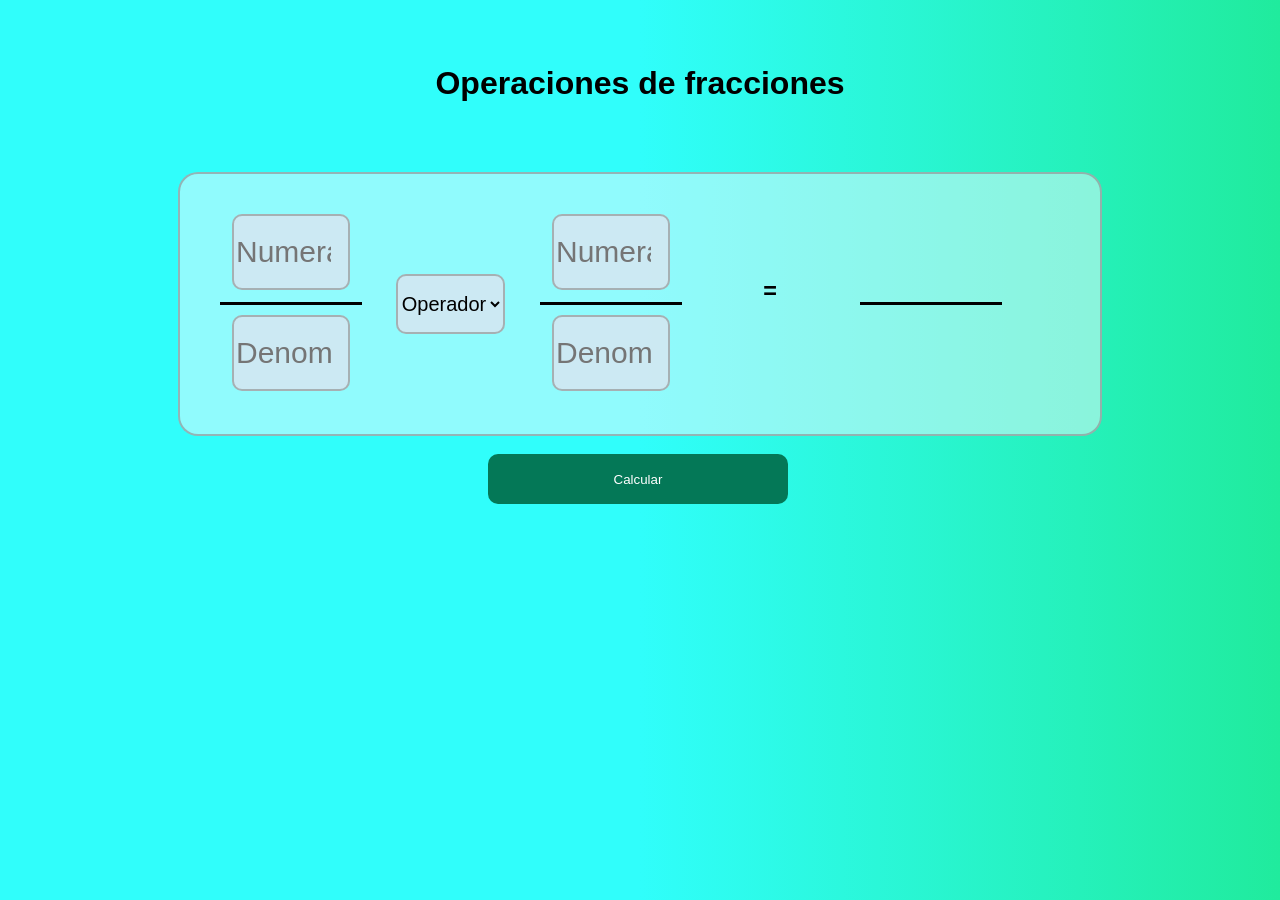
==== index.html @ 73e87681 "Ejercicio uno, terminado" ====
<!DOCTYPE html>
<html lang="en">
<head>
    <meta charset="UTF-8">
    <meta name="viewport" content="width=device-width, initial-scale=1.0">
    <link rel="stylesheet" href="style.css">
    <script src="fracciones.js"></script>
    <title>Fracciones</title>
</head>
<body>
    <br><br>
    <h1>Operaciones de fracciones</h1>
    <div id="content">
        <nav id="content-body">
            <section class="body-num">
                <header class="numerador">
                    <input type="number" class="nume-input" placeholder="Numerador" id="num1">
                </header>
                <footer class="denominador">
                    <input type="number" class="nume-input" placeholder="Denominador" id="num2">
                </footer>
            </section>
            <section class="operador">
                <select id="operadores">
                    <option value="">Operador</option>
                    <option value="+">+</option>
                    <option value="-">-</option>
                    <option value="*">*</option>
                     <option value="/">/</option>
                </select>
            </section>
            <section class="body-num"> 
                <header class="numerador">
                     <input type="number" class="nume-input" placeholder="Numerador" id="num3">
                </header>
                <footer class="denominador">
                    <input type="number" class="nume-input" placeholder="Denominador"id="num4">
                </footer>
            </section>
            <section class="operador">
                <h1>=</h1>
            </section>
            <section class="body-num">
                <header class="numerador">
                    <h1 id="res-Num"></h1>
                </header>
                <footer class="denominador">
                     <h1 id="res-Deno"></h1>
                </footer>
            </section>
        </nav>
    </div>
    <br>
    <button onclick="Fraccion()" id="btn">Calcular</button>
    
</body>
</html>
---- style.css ----
body{
    font-family: sans-serif;
    background: linear-gradient(to right, #30fefb 50%, #20eb9d);
}

#content{
    margin-left: auto;
    margin-right: auto;
    margin-top: 70px;
    padding-top: 30px;
    padding-left: 20px;
    width: 900px;
    height: 230px;
    border-radius: 20px;
    border: 2px solid rgba(150, 150, 150, 0.692);
    background-color: rgba(240, 248, 255, 0.5);
}

#content-body{
    display: flex;
    gap: 30px;
    padding-left: 20px;
    width: 860px;
    height: 200px;
}

.body-num{
    width: 140px;
    height: 200px;
}

.numerador{
    padding-top: 10px;
    padding-left: 12px;
    width: 130px;
    height: 88px;
    border-bottom: 3px solid black;
}

.nume-input{
    width: 110px;
    height: 70px;
    font-size: 30px;
    text-align: center;
    border-radius: 10px;
    border: 2px solid rgba(150, 150, 150, 0.692);
    background-color: rgba(227, 227, 239, 0.731);
}

.denominador{
    padding-top: 10px;
    padding-left: 12px;
    width: 130px;
    height: 88px;
}

.operador{
    margin-top: 50px;
    width: 120px;
    height: 110px;
    font-size: 20px;
    text-align: center;
}
#operadores{
    margin-top: 20px;
    height: 60px;
    font-size: 20px;
    text-align: center;
    border-radius: 10px;
    border: 2px solid rgba(150, 150, 150, 0.692);
    background-color: rgba(227, 227, 239, 0.731);
}
h1{
    text-align: center;
}
#btn{
    margin-left: 480px;
    width: 300px;
    height: 50px;
    border-radius: 10px;
    color: white;
    border: none;
    background-color: #047857;

}
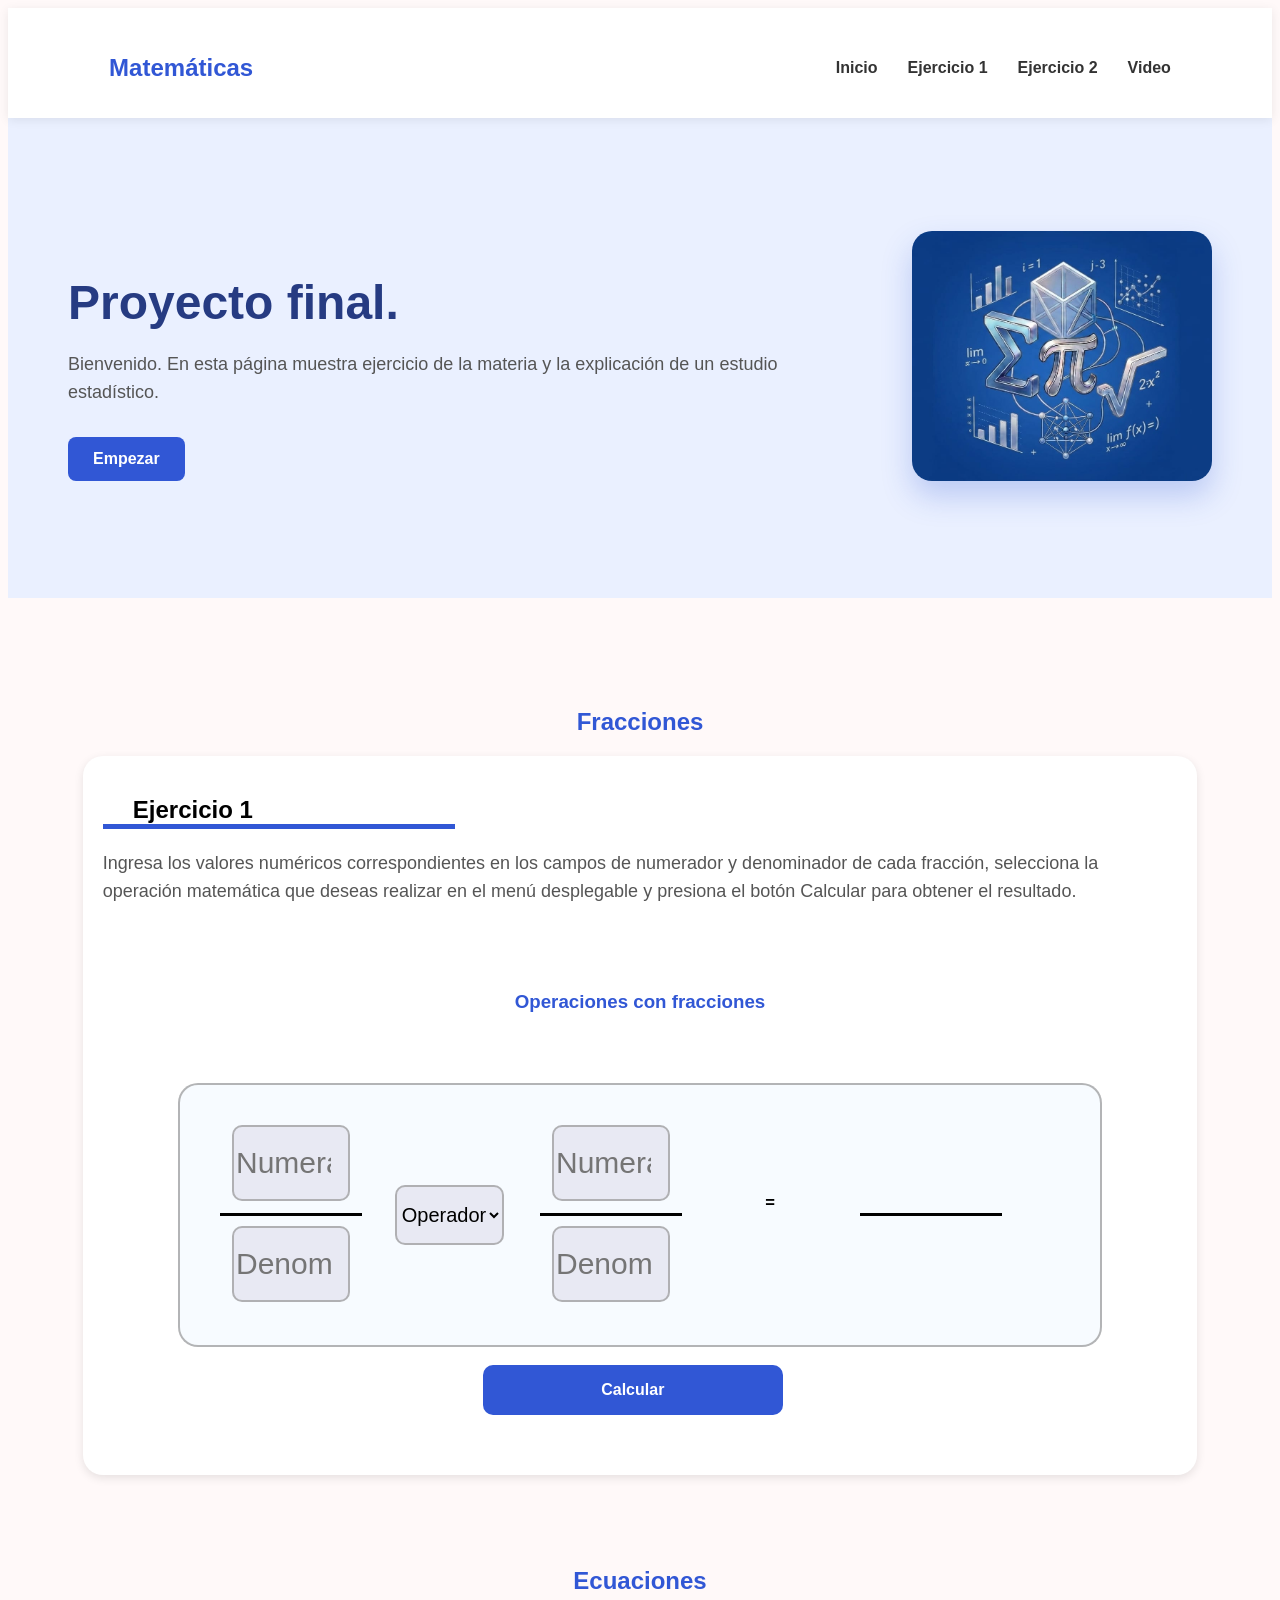
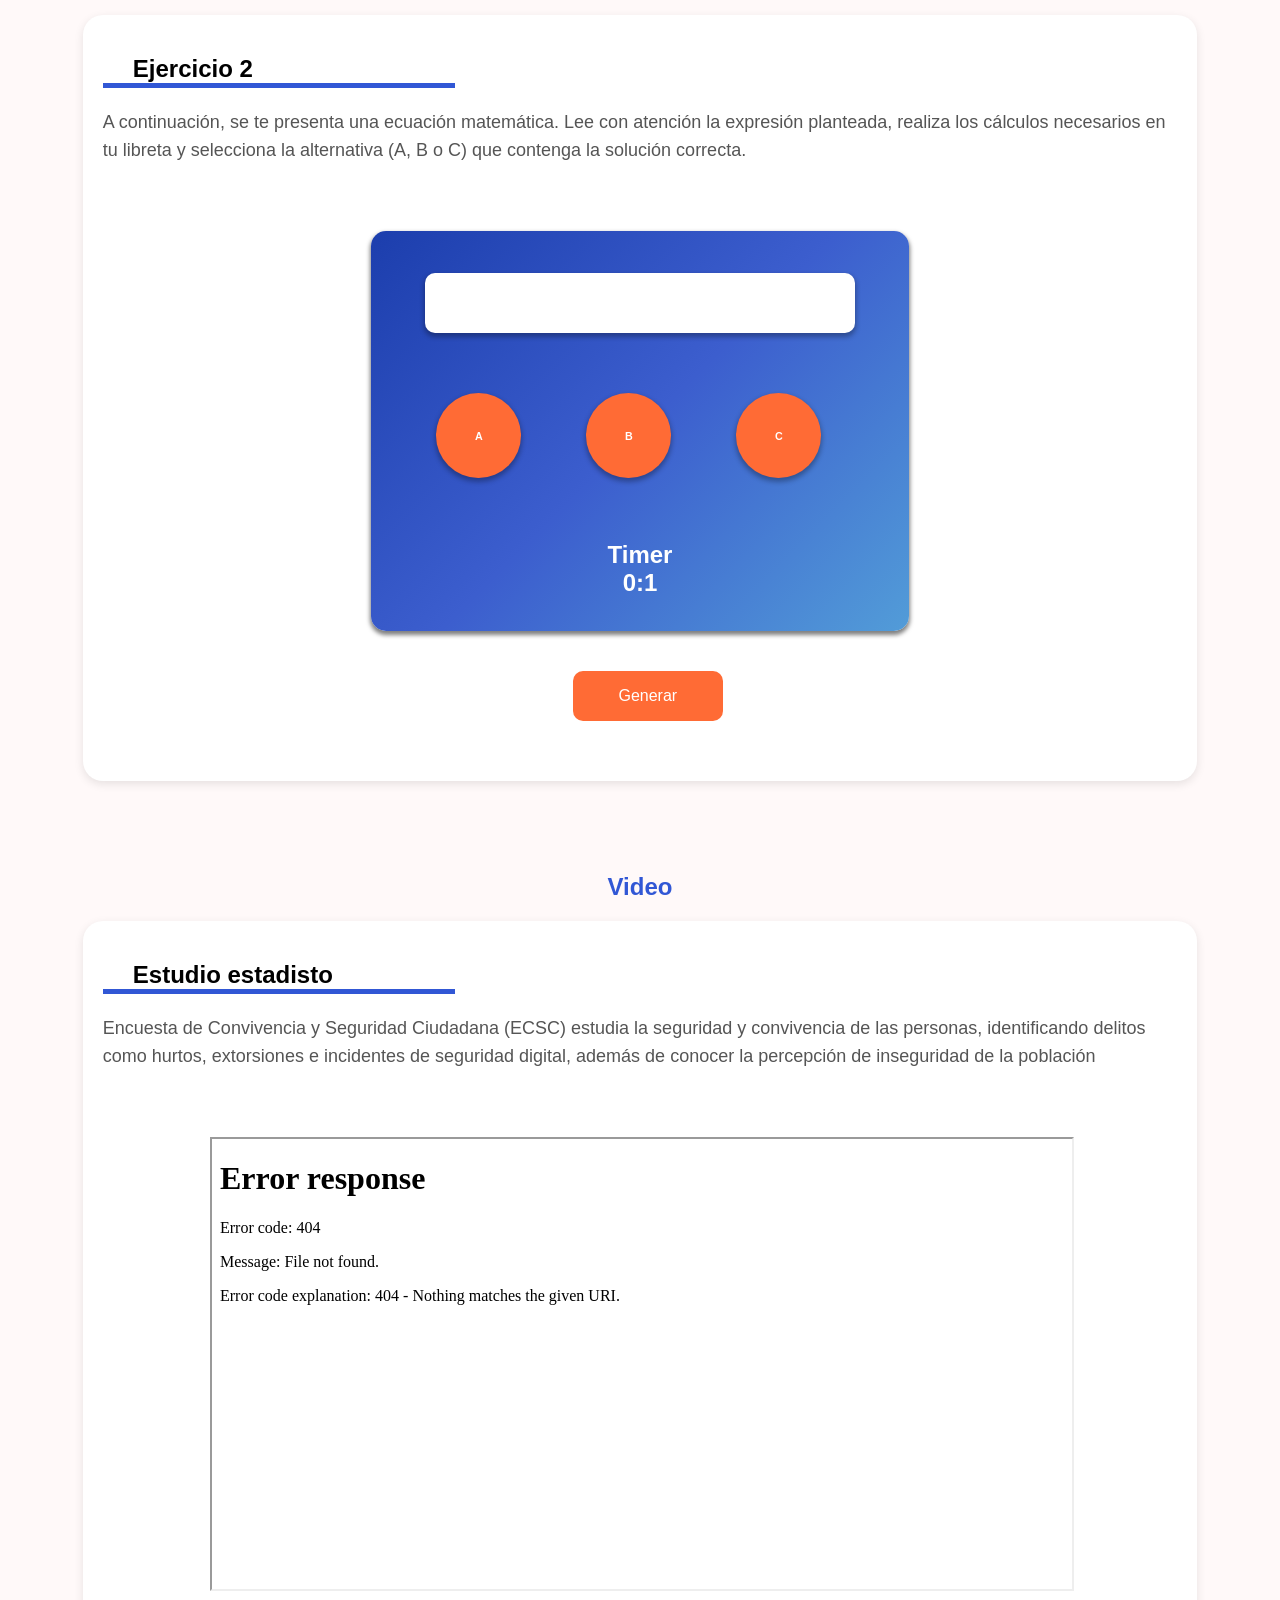
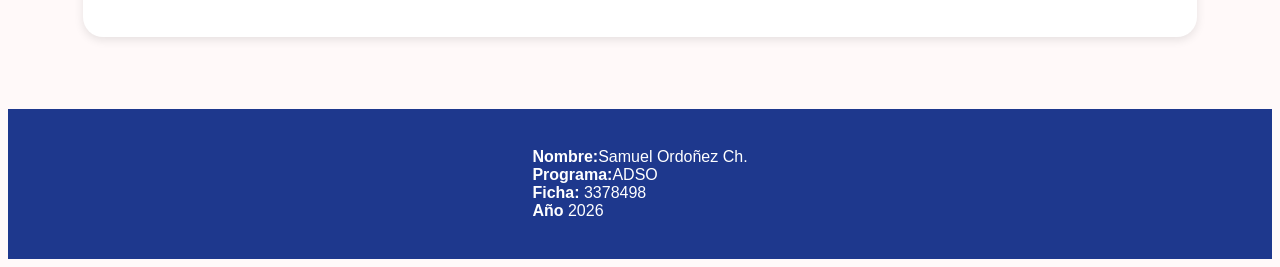
==== commit f9cca52b: "Arregaldo proyecto" ====
--- a/index.html
+++ b/index.html
@@ -4,54 +4,271 @@
     <meta charset="UTF-8">
     <meta name="viewport" content="width=device-width, initial-scale=1.0">
     <link rel="stylesheet" href="style.css">
-    <script src="fracciones.js"></script>
-    <title>Fracciones</title>
+    <script src="funciones.js" defer></script>
+    <title>Matemáticas</title>
 </head>
 <body>
-    <br><br>
-    <h1>Operaciones de fracciones</h1>
-    <div id="content">
-        <nav id="content-body">
-            <section class="body-num">
-                <header class="numerador">
-                    <input type="number" class="nume-input" placeholder="Numerador" id="num1">
-                </header>
-                <footer class="denominador">
-                    <input type="number" class="nume-input" placeholder="Denominador" id="num2">
-                </footer>
-            </section>
-            <section class="operador">
-                <select id="operadores">
-                    <option value="">Operador</option>
-                    <option value="+">+</option>
-                    <option value="-">-</option>
-                    <option value="*">*</option>
-                     <option value="/">/</option>
-                </select>
-            </section>
-            <section class="body-num"> 
-                <header class="numerador">
-                     <input type="number" class="nume-input" placeholder="Numerador" id="num3">
-                </header>
-                <footer class="denominador">
-                    <input type="number" class="nume-input" placeholder="Denominador"id="num4">
-                </footer>
-            </section>
-            <section class="operador">
-                <h1>=</h1>
-            </section>
-            <section class="body-num">
-                <header class="numerador">
-                    <h1 id="res-Num"></h1>
-                </header>
-                <footer class="denominador">
-                     <h1 id="res-Deno"></h1>
-                </footer>
-            </section>
-        </nav>
-    </div>
-    <br>
-    <button onclick="Fraccion()" id="btn">Calcular</button>
-    
+    <!--  ENCABEZADO  -->
+    <section id="inicioSeccion"></section>
+    <header id="head">
+        <div id="title-inicio">Matemáticas</div>
+
+        <nav class="secciones">
+
+            <a href="#inicioSeccion">Inicio</a>
+            <a href="#seccionUno">Ejercicio 1</a>
+            <a href="#seccionDos">Ejercicio 2</a>
+            <a href="#VideoSeccion">Video</a>
+            
+        </nav>
+
+    </header>
+
+    <!-- INICIO -->
+    <section id="inicio">
+        <div id="texto">
+
+            <h1>Proyecto final.</h1>
+            <p class="parrafo">Bienvenido. En esta página muestra ejercicio de la materia y la explicación de un estudio estadístico.</p>
+            <a class="boton" href="#seccionUno">Empezar</a>
+
+        </div>
+
+        <nav id="imagen">
+
+            <img id="img" src="img/logo.jpeg">
+
+        </nav>
+    
+    </section>
+    <section id="seccionUno"></section>
+    
+
+    <!-- EJERCICIO 1 -->
+     <br><br><br><br><br>
+
+     
+     <section id="EjercicioUno">
+
+        <h1 class="title-content">Fracciones</h1>
+
+        <nav class="content-ejer">
+
+            <h2 class="title-ejer">Ejercicio 1</h2>
+
+            <p class="parrafo">Ingresa los valores numéricos correspondientes en los campos de numerador y denominador de cada fracción, selecciona la operación matemática que deseas realizar en el menú desplegable y presiona el botón Calcular para obtener el resultado.</p>
+
+            <br><br>
+
+            <h1 class="title-content">Operaciones con fracciones</h1>
+
+            <div id="content-Uno">
+
+                <nav id="content-body">
+
+                    <section class="body-num">
+
+                        <header class="numerador">
+
+                            <input type="number" class="nume-input" placeholder="Numerador" id="num1">
+
+                        </header>
+
+                        <footer class="denominador">
+
+                            <input type="number" class="nume-input" placeholder="Denominador" id="num2">
+
+                        </footer>
+
+                    </section>
+
+                    <section class="operador">
+
+                        <select id="operadores">
+
+                            <option value="">Operador</option>
+                            <option value="+">+</option>
+                            <option value="-">-</option>
+                            <option value="*">*</option>
+                            <option value="/">/</option>
+
+                        </select>
+
+                    </section>
+
+                    <section class="body-num"> 
+
+                        <header class="numerador">
+
+                            <input type="number" class="nume-input" placeholder="Numerador" id="num3">
+
+                        </header>
+                        <footer class="denominador">
+
+                            <input type="number" class="nume-input" placeholder="Denominador"id="num4">
+
+                        </footer>
+
+                    </section>
+
+                    <section class="operador">
+
+                        <h1 id="igual">=</h1>
+
+                    </section>
+                    <section class="body-num">
+
+                        <header class="numerador">
+
+                            <h1 id="res-Num"></h1>
+
+                        </header>
+
+                        <footer class="denominador">
+
+                            <h1 id="res-Deno"></h1>
+
+                        </footer>
+
+                    </section>
+
+                </nav>
+
+            </div>
+
+            <br>
+            <button onclick="Fraccion()" id="btn">Calcular</button>
+
+        </nav>
+
+     </section>
+     <section id="seccionDos"></section>
+
+     <!-- Ejercicio 2 -->
+      <br><br><br><br>
+
+      <section id="EjercicioDos">
+
+            <h1 class="title-content">Ecuaciones</h1>
+
+            <nav class="content-ejer">
+
+                <h2 class="title-ejer">Ejercicio 2</h2>
+
+                <p class="parrafo">A continuación, se te presenta una ecuación matemática. Lee con atención la expresión planteada, realiza los cálculos necesarios en tu libreta y selecciona la alternativa (A, B o C) que contenga la solución correcta.</p>
+
+                <br><br>
+
+                <div id="content">
+
+                    <section id="body-dos">
+
+                        <nav id="ecuacion-Content">
+
+                            <h1 id="ecuacion"></h1>
+
+                        </nav>
+
+                        <footer id="content-btn">
+
+                            <nav class="opciones">
+
+                                <section onclick="Val_Respuesta(1)" class="btn">
+
+                                    <h1>A</h1>
+
+                                </section>
+
+                                <footer class="number">
+
+                                <h1 id="option-1"></h1>
+
+                                </footer>
+
+                            </nav>
+
+                            <nav class="opciones">
+
+                                <section onclick="Val_Respuesta(2)" class="btn">
+
+                                    <h1>B</h1>
+
+                                </section>
+
+                                <footer class="number">
+
+                                <h1 id="option-2"></h1>
+
+                                </footer>
+
+                            </nav>
+
+                            <nav class="opciones">
+
+                                <section onclick="Val_Respuesta(3)" class="btn">
+
+                                    <h1>C</h1>
+
+                                </section>
+
+                                <footer class="number">
+
+                                <h1 id="option-3"></h1>
+
+                                </footer>
+
+                            </nav>
+
+                        </footer>
+
+                    </section>
+
+                    <footer id="time">
+
+                        <h2 id="timer">Timer</h2>
+
+                    </footer>
+
+                </div>
+
+                <button onclick="GenerarEcuation()" id="btn-generar">Generar</button>
+
+            </nav>
+
+      </section>
+      <section id="VideoSeccion"></section>
+
+      <!-- VIDEO -->
+       <br><br><br><br>
+
+       <section id="Video">
+
+        <h1 class="title-content">Video</h1>
+
+        <nav class="content-ejer">
+
+            <h2 class="title-ejer">Estudio estadisto</h2>
+
+            <p class="parrafo">Encuesta de Convivencia y Seguridad Ciudadana (ECSC) estudia la seguridad y convivencia de las personas, identificando delitos como hurtos, extorsiones e incidentes de seguridad digital, además de conocer la percepción de inseguridad de la población</p>
+
+            <br><br>
+
+            <aside id="content-video">
+                <iframe id="video" src="img/video.mp4"></iframe>
+            </aside>
+        </nav>
+
+       </section>
+    
+    <br><br><br><br>
+    <footer id="content-footer">
+     
+            <p><strong>Nombre:</strong>Samuel Ordoñez Ch. <br><strong>Programa:</strong>ADSO <br><strong>Ficha: </strong> 3378498 <br><strong>Año</strong> 2026</p>
+         
+
+        
+    
+       
+    </footer>
 </body>
 </html>
--- a/style.css
+++ b/style.css
@@ -1,9 +1,115 @@
 body{
-    font-family: sans-serif;
-    background: linear-gradient(to right, #30fefb 50%, #20eb9d);
-}
-
-#content{
+    font-family: Arial, sans-serif;
+    background-color: rgb(255, 249, 249);
+}
+html{
+    scroll-behavior: smooth;
+
+}
+/* ENCABEZADO */
+#head{
+    padding: 0 8%;
+    position: sticky;
+    top: 0;
+    z-index: 1000px;
+    padding-top: 10px;
+    height: 100px;
+    display: flex;
+    justify-content: space-between;
+    align-items: center;
+    background-color: #ffff;
+    box-shadow: 0 2px 10px rgba(0, 0, 0, 0.08);
+    
+}
+#title-inicio{
+    font-size: 24px;
+    font-weight: bold;
+    color: #3157d5;
+
+}
+.secciones {
+    display: flex;
+    gap: 30px;
+}
+
+.secciones a {
+    text-decoration: none;
+    color: #333;
+    font-weight: bold;
+}
+
+.secciones a:hover {
+    color: #3157d5;
+}
+
+/* INICIO */
+#inicio{
+    height: 360px;
+    display: flex;
+    justify-content: space-between;
+    align-items: center;
+    padding: 60px;
+    gap: 80px;
+    background: #eaf0ff;
+
+}
+#texto h1{
+    font-size: 48px;
+    color: #263b82;
+    margin-bottom: 20px;
+}
+.parrafo{
+    font-size: 18px;
+    line-height: 1.6;
+    margin-bottom: 30px;
+    color: #555;
+}
+
+.boton {
+    display: inline-block;
+    background-color: #3157d5;
+    color: white;
+    padding: 13px 25px;
+    border-radius: 8px;
+    text-decoration: none;
+    font-weight: bold;
+}
+
+.boton:hover {
+    background-color: #203fa8;
+}
+
+#img{
+    width: 300px;
+    height: 250px;
+    border-radius: 20px;
+    box-shadow: 0 15px 30px rgba(49, 87, 213, 0.25);
+
+}
+.title-content{
+    text-align: center;
+    color: #3157d5;
+
+}
+.content-ejer{
+    margin-left: auto;
+    margin-right: auto;
+    padding: 20px;
+    width: 85%;
+    border-radius: 20px;
+    box-shadow: 0px 3px 10px 0px rgb(0, 0, 0, 0.1);
+    background-color: white;
+}
+.title-ejer{
+    width: 30%;
+    padding-left: 30px;
+    border-bottom: 5px solid  #3157d5;
+}
+
+
+/* ESTILO DEL EJERCICIO */
+
+#content-Uno{
     margin-left: auto;
     margin-right: auto;
     margin-top: 70px;
@@ -46,6 +152,11 @@
     border: 2px solid rgba(150, 150, 150, 0.692);
     background-color: rgba(227, 227, 239, 0.731);
 }
+.nume-input:hover{
+    transition: 1s;
+    border-color: #3157d5;
+    box-shadow: 1px 1px 15px 8px rgba(49, 87, 213, 0.333);
+}
 
 .denominador{
     padding-top: 10px;
@@ -70,16 +181,144 @@
     border: 2px solid rgba(150, 150, 150, 0.692);
     background-color: rgba(227, 227, 239, 0.731);
 }
-h1{
+#operadores:hover{
+    transition: 1s;
+    border-color: #3157d5;
+    box-shadow: 1px 1px 15px 8px rgba(49, 87, 213, 0.25);
+}
+#igual{
     text-align: center;
 }
 #btn{
-    margin-left: 480px;
+    margin-left: 380px;
     width: 300px;
     height: 50px;
+    margin-bottom: 40px;
+    font-weight: bold;
+    font-size: 16px;
     border-radius: 10px;
     color: white;
     border: none;
-    background-color: #047857;
-
-}+    background-color: #3157d5;
+}
+#btn:hover{
+    cursor: pointer;
+    background-color: #203fa8;
+
+}
+
+/* EJERCICIO 2 */
+
+#body-dos{
+    margin-left: auto;
+    margin-right: auto;
+    padding-top: 20px;
+    width: 50%;
+    height: 380px;
+    background: linear-gradient(
+        135deg,
+        #1c3ead,
+        #3c5ece,
+        #529cd8);
+    box-shadow: 0px 3px 4px 1px rgb(0,0,0,0.5);
+    border-radius: 15px;
+}
+#ecuacion{
+    margin-left: auto;
+    margin-right: auto;
+    width: 80%;
+    height: 60px;
+    display: flex;
+    justify-content: center;
+    align-items: center;
+    color: black;
+    box-shadow: 0px 3px 5px 1px rgb(0,0,0,0.3);
+    background-color: white;
+    border-radius: 10px;
+
+}
+#content-btn{
+    margin-top: 60px;
+    margin-left: 65px;
+    display: flex;
+    flex-wrap: wrap;
+    gap: 60px;
+    width: 80%;
+    height: 100px;
+}
+.opciones{
+    width: 90px;
+    height: 100px;
+}
+.number{
+    margin-top: -22px;
+    color: white;
+    text-align: center;
+}
+.btn{
+    width: 85px;
+    height: 85px;
+    display: flex;
+    justify-content: center;
+    align-items: center;
+    box-shadow: 0px 3px 5px 1px rgb(0,0,0,0.3);
+    background-color: #FF6B35;
+    border-radius: 50%;
+    color: white;
+}
+.btn:hover{
+    cursor: pointer;
+    background-color: #da5d2f;
+    transform: scale(1.08);
+}
+#time{
+    margin-top: -110px;
+    margin-left: auto;
+    margin-right: auto;
+    width: 130px;
+    height: 80px;
+    text-align: center;
+    color: white;
+}
+#btn-generar{
+    margin-top: 50px;
+    margin-left: 470px;
+    margin-bottom: 40px;
+    width: 150px;
+    height: 50px;
+    color: white;
+    border: none;
+    background-color: #FF6B35;
+    border-radius: 10px;
+    font-size: 16px;
+}
+#btn-generar:hover{
+    transform: translateY(-3px);
+    box-shadow:  0 7px 15px rgba(0, 0, 0, 0.3);
+        
+}
+#content-video{
+    margin-left: auto;
+    margin-right: auto;
+    margin-bottom: 30px;
+    width: 80%;
+    height: 450px;
+    
+}
+#video{
+    width: 100%;
+    height: 100%;
+}
+#content-footer{
+    width: 100%;
+    height: 150px;
+    display: flex;
+    justify-content: center;
+    align-items: center;
+    color: white;
+    background-color: #1e388d;
+
+}
+
+
+
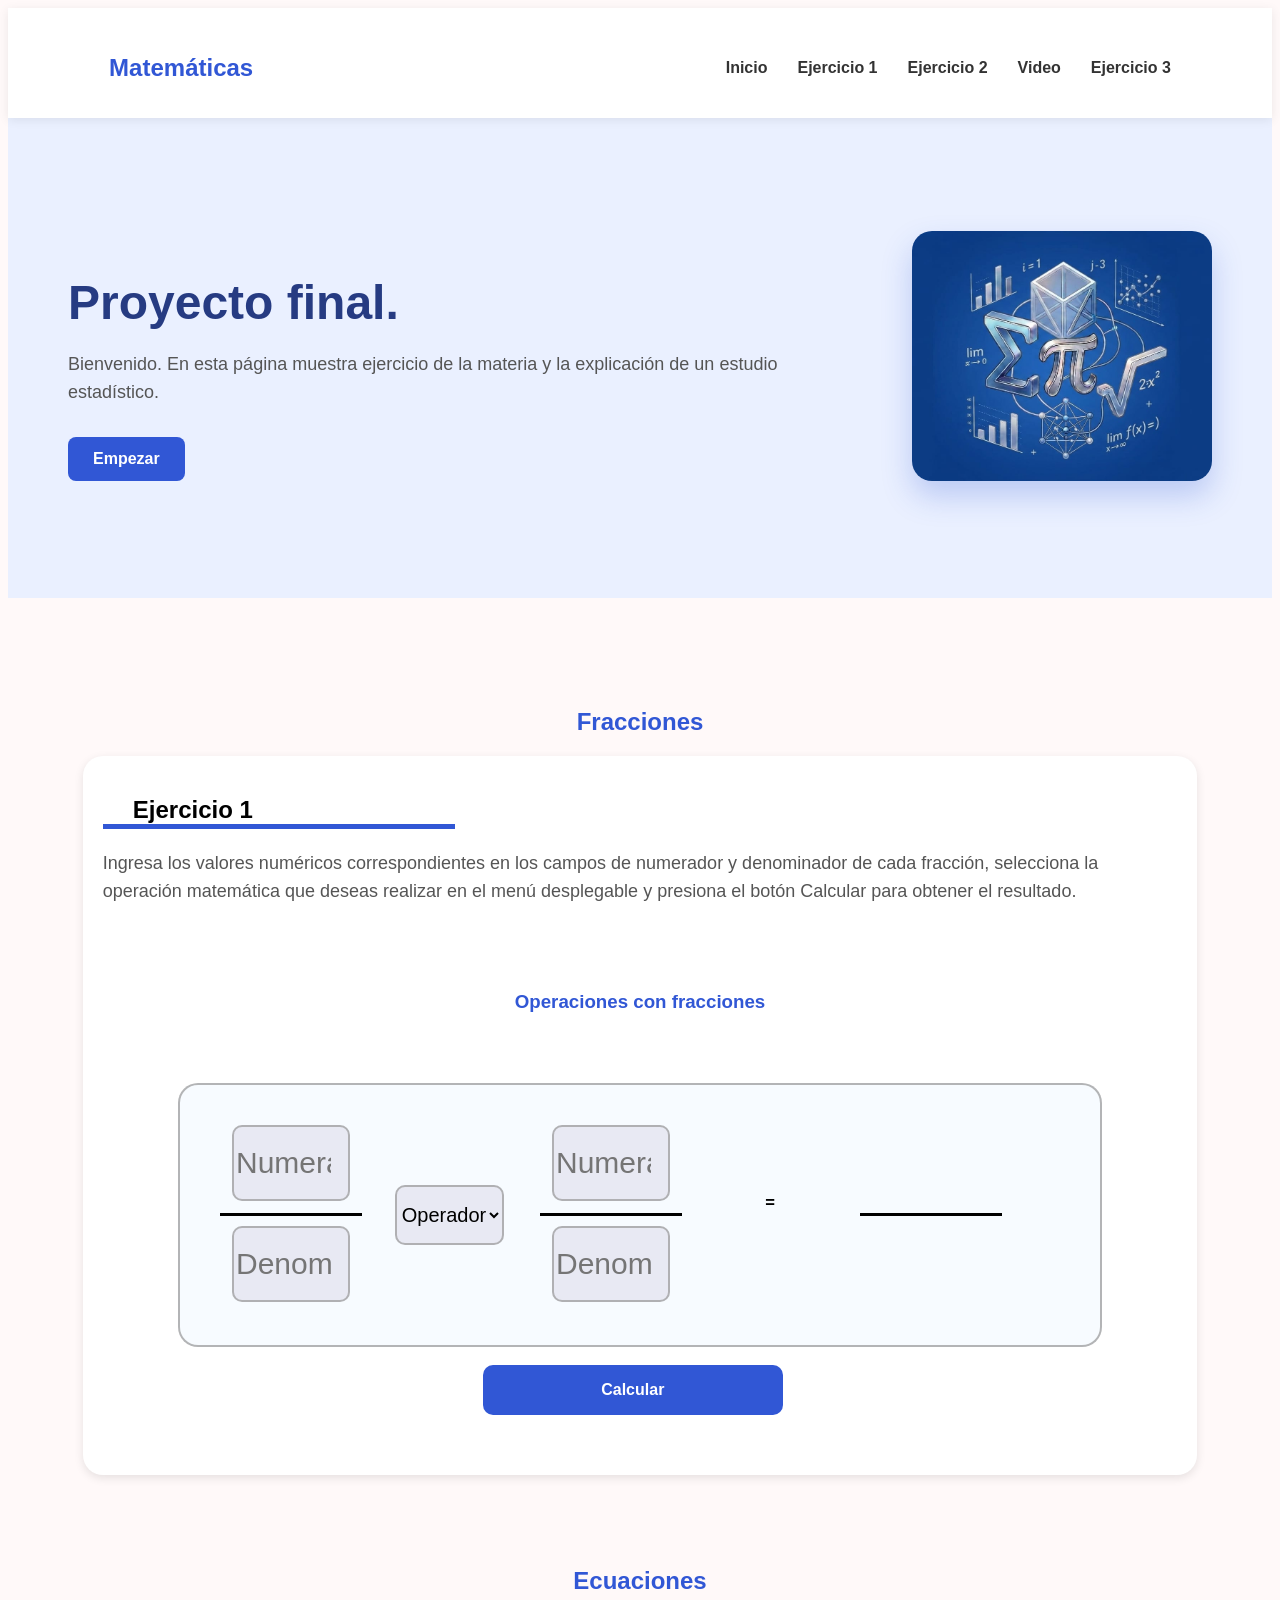
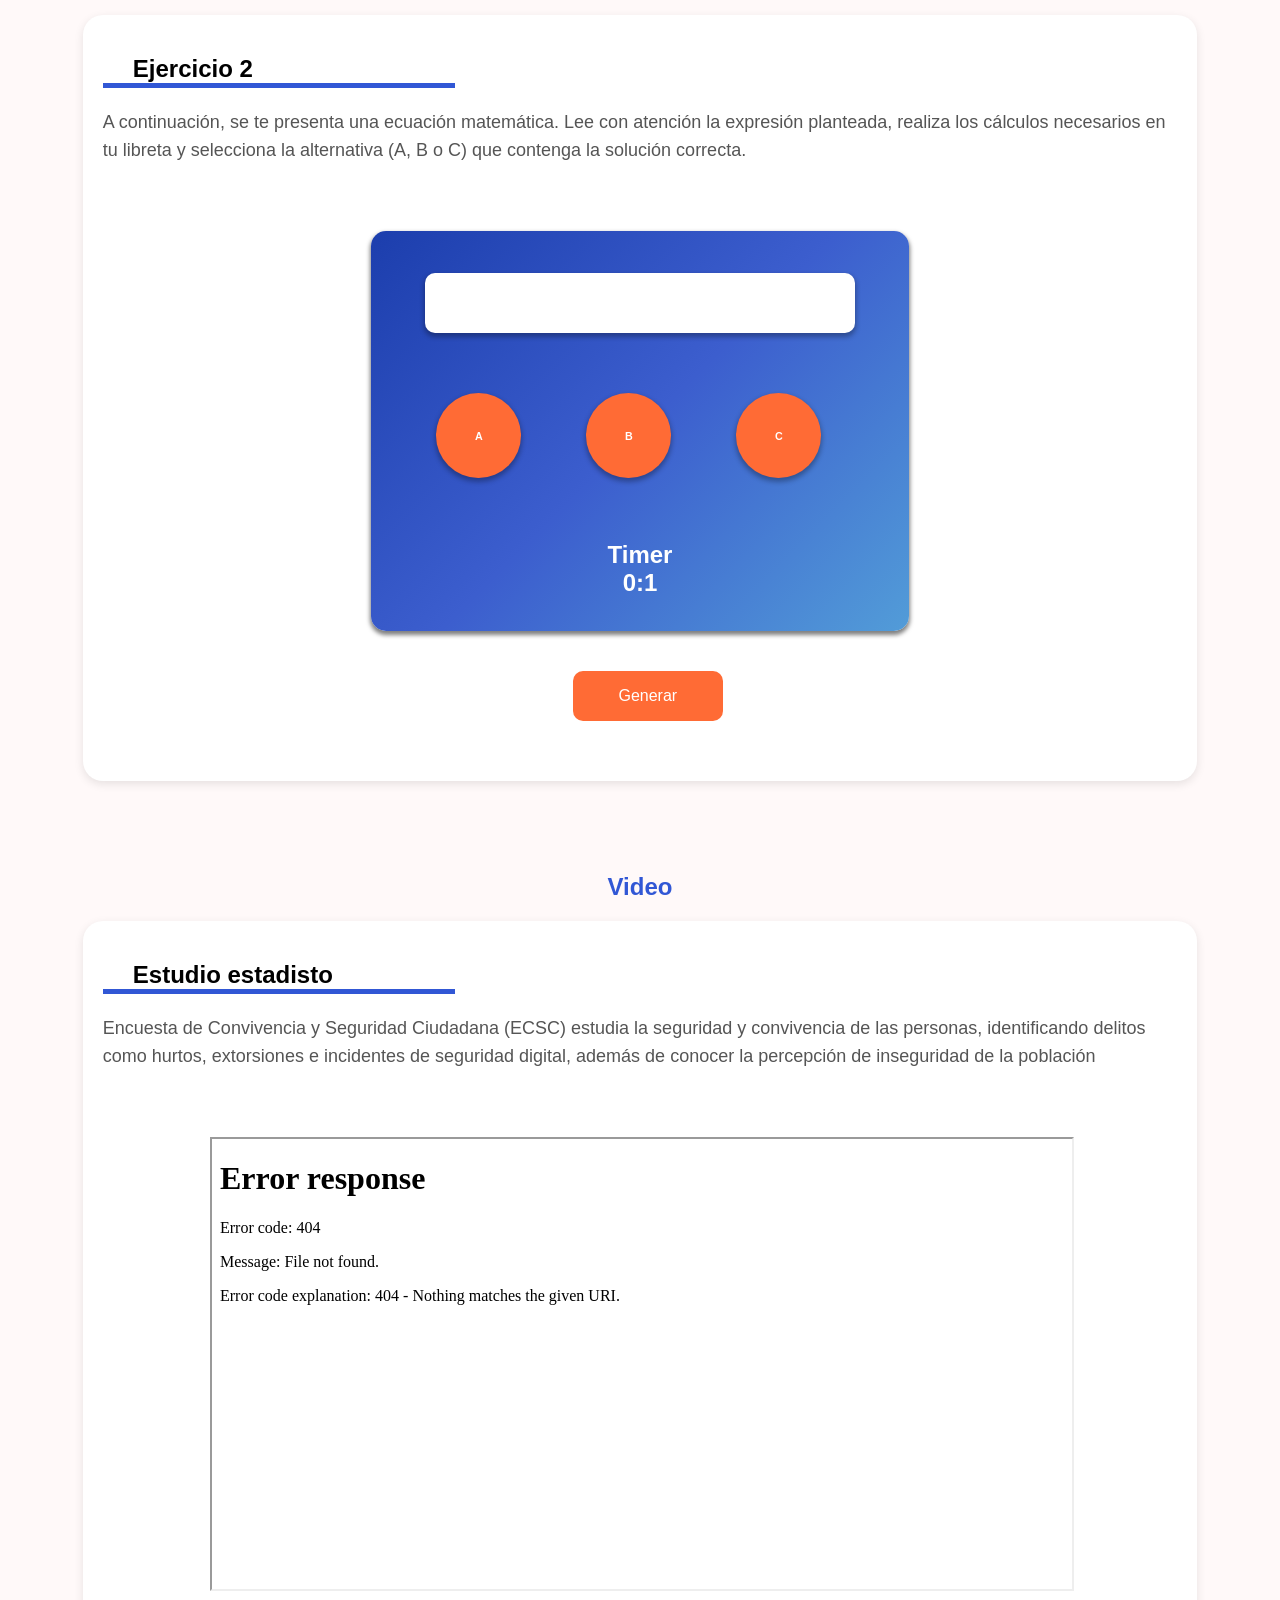
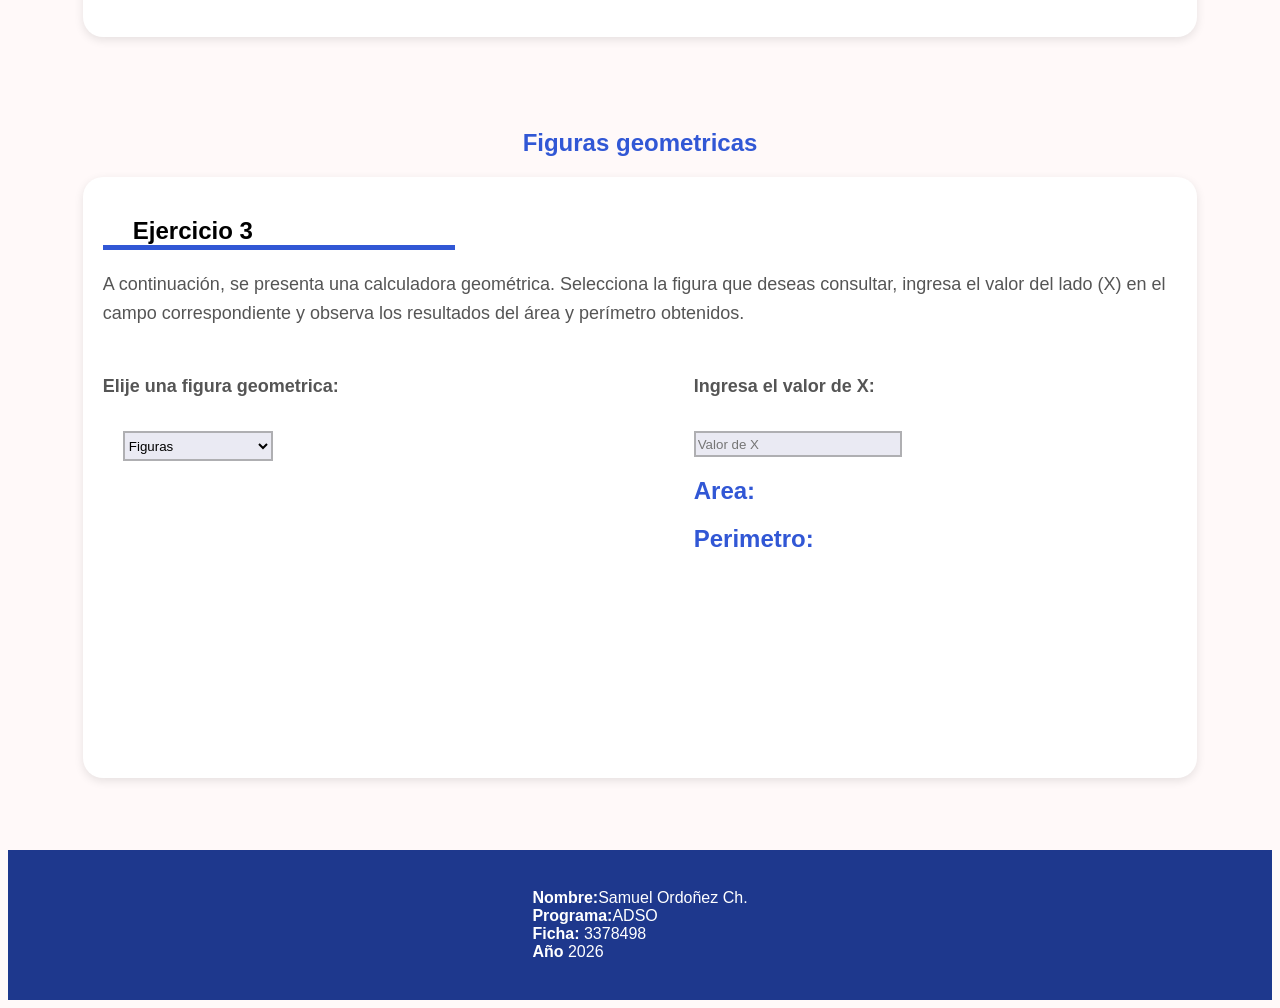
==== commit 8ec38eed: "Agregando ejercicio 3" ====
--- a/index.html
+++ b/index.html
@@ -1,274 +1,281 @@
-<!DOCTYPE html>
+<!doctype html>
 <html lang="en">
-<head>
-    <meta charset="UTF-8">
-    <meta name="viewport" content="width=device-width, initial-scale=1.0">
-    <link rel="stylesheet" href="style.css">
+  <head>
+    <meta charset="UTF-8" />
+    <meta name="viewport" content="width=device-width, initial-scale=1.0" />
+    <link rel="stylesheet" href="style.css" />
     <script src="funciones.js" defer></script>
     <title>Matemáticas</title>
-</head>
-<body>
+  </head>
+  <body>
     <!--  ENCABEZADO  -->
     <section id="inicioSeccion"></section>
     <header id="head">
-        <div id="title-inicio">Matemáticas</div>
-
-        <nav class="secciones">
-
-            <a href="#inicioSeccion">Inicio</a>
-            <a href="#seccionUno">Ejercicio 1</a>
-            <a href="#seccionDos">Ejercicio 2</a>
-            <a href="#VideoSeccion">Video</a>
-            
-        </nav>
-
+      <div id="title-inicio">Matemáticas</div>
+
+      <nav class="secciones">
+        <a href="#inicioSeccion">Inicio</a>
+        <a href="#seccionUno">Ejercicio 1</a>
+        <a href="#seccionDos">Ejercicio 2</a>
+        <a href="#VideoSeccion">Video</a>
+        <a href="#seccionTres">Ejercicio 3</a>
+      </nav>
     </header>
 
     <!-- INICIO -->
     <section id="inicio">
-        <div id="texto">
-
-            <h1>Proyecto final.</h1>
-            <p class="parrafo">Bienvenido. En esta página muestra ejercicio de la materia y la explicación de un estudio estadístico.</p>
-            <a class="boton" href="#seccionUno">Empezar</a>
-
+      <div id="texto">
+        <h1>Proyecto final.</h1>
+        <p class="parrafo">
+          Bienvenido. En esta página muestra ejercicio de la materia y la
+          explicación de un estudio estadístico.
+        </p>
+        <a class="boton" href="#seccionUno">Empezar</a>
+      </div>
+
+      <nav id="imagen">
+        <img id="img" src="img/logo.jpeg" />
+      </nav>
+    </section>
+    <section id="seccionUno"></section>
+
+    <!-- EJERCICIO 1 -->
+    <br /><br /><br /><br /><br />
+
+    <section id="EjercicioUno">
+      <h1 class="title-content">Fracciones</h1>
+
+      <nav class="content-ejer">
+        <h2 class="title-ejer">Ejercicio 1</h2>
+
+        <p class="parrafo">
+          Ingresa los valores numéricos correspondientes en los campos de
+          numerador y denominador de cada fracción, selecciona la operación
+          matemática que deseas realizar en el menú desplegable y presiona el
+          botón Calcular para obtener el resultado.
+        </p>
+
+        <br /><br />
+
+        <h1 class="title-content">Operaciones con fracciones</h1>
+
+        <div id="content-Uno">
+          <nav id="content-body">
+            <section class="body-num">
+              <header class="numerador">
+                <input
+                  type="number"
+                  class="nume-input"
+                  placeholder="Numerador"
+                  id="num1"
+                />
+              </header>
+
+              <footer class="denominador">
+                <input
+                  type="number"
+                  class="nume-input"
+                  placeholder="Denominador"
+                  id="num2"
+                />
+              </footer>
+            </section>
+
+            <section class="operador">
+              <select id="operadores">
+                <option value="">Operador</option>
+                <option value="+">+</option>
+                <option value="-">-</option>
+                <option value="*">*</option>
+                <option value="/">/</option>
+              </select>
+            </section>
+
+            <section class="body-num">
+              <header class="numerador">
+                <input
+                  type="number"
+                  class="nume-input"
+                  placeholder="Numerador"
+                  id="num3"
+                />
+              </header>
+              <footer class="denominador">
+                <input
+                  type="number"
+                  class="nume-input"
+                  placeholder="Denominador"
+                  id="num4"
+                />
+              </footer>
+            </section>
+
+            <section class="operador">
+              <h1 id="igual">=</h1>
+            </section>
+            <section class="body-num">
+              <header class="numerador">
+                <h1 id="res-Num"></h1>
+              </header>
+
+              <footer class="denominador">
+                <h1 id="res-Deno"></h1>
+              </footer>
+            </section>
+          </nav>
         </div>
 
-        <nav id="imagen">
-
-            <img id="img" src="img/logo.jpeg">
-
-        </nav>
-    
-    </section>
-    <section id="seccionUno"></section>
-    
-
-    <!-- EJERCICIO 1 -->
-     <br><br><br><br><br>
-
-     
-     <section id="EjercicioUno">
-
-        <h1 class="title-content">Fracciones</h1>
-
-        <nav class="content-ejer">
-
-            <h2 class="title-ejer">Ejercicio 1</h2>
-
-            <p class="parrafo">Ingresa los valores numéricos correspondientes en los campos de numerador y denominador de cada fracción, selecciona la operación matemática que deseas realizar en el menú desplegable y presiona el botón Calcular para obtener el resultado.</p>
-
-            <br><br>
-
-            <h1 class="title-content">Operaciones con fracciones</h1>
-
-            <div id="content-Uno">
-
-                <nav id="content-body">
-
-                    <section class="body-num">
-
-                        <header class="numerador">
-
-                            <input type="number" class="nume-input" placeholder="Numerador" id="num1">
-
-                        </header>
-
-                        <footer class="denominador">
-
-                            <input type="number" class="nume-input" placeholder="Denominador" id="num2">
-
-                        </footer>
-
-                    </section>
-
-                    <section class="operador">
-
-                        <select id="operadores">
-
-                            <option value="">Operador</option>
-                            <option value="+">+</option>
-                            <option value="-">-</option>
-                            <option value="*">*</option>
-                            <option value="/">/</option>
-
-                        </select>
-
-                    </section>
-
-                    <section class="body-num"> 
-
-                        <header class="numerador">
-
-                            <input type="number" class="nume-input" placeholder="Numerador" id="num3">
-
-                        </header>
-                        <footer class="denominador">
-
-                            <input type="number" class="nume-input" placeholder="Denominador"id="num4">
-
-                        </footer>
-
-                    </section>
-
-                    <section class="operador">
-
-                        <h1 id="igual">=</h1>
-
-                    </section>
-                    <section class="body-num">
-
-                        <header class="numerador">
-
-                            <h1 id="res-Num"></h1>
-
-                        </header>
-
-                        <footer class="denominador">
-
-                            <h1 id="res-Deno"></h1>
-
-                        </footer>
-
-                    </section>
-
-                </nav>
-
-            </div>
-
-            <br>
-            <button onclick="Fraccion()" id="btn">Calcular</button>
-
-        </nav>
-
-     </section>
-     <section id="seccionDos"></section>
-
-     <!-- Ejercicio 2 -->
-      <br><br><br><br>
-
-      <section id="EjercicioDos">
-
-            <h1 class="title-content">Ecuaciones</h1>
-
-            <nav class="content-ejer">
-
-                <h2 class="title-ejer">Ejercicio 2</h2>
-
-                <p class="parrafo">A continuación, se te presenta una ecuación matemática. Lee con atención la expresión planteada, realiza los cálculos necesarios en tu libreta y selecciona la alternativa (A, B o C) que contenga la solución correcta.</p>
-
-                <br><br>
-
-                <div id="content">
-
-                    <section id="body-dos">
-
-                        <nav id="ecuacion-Content">
-
-                            <h1 id="ecuacion"></h1>
-
-                        </nav>
-
-                        <footer id="content-btn">
-
-                            <nav class="opciones">
-
-                                <section onclick="Val_Respuesta(1)" class="btn">
-
-                                    <h1>A</h1>
-
-                                </section>
-
-                                <footer class="number">
-
-                                <h1 id="option-1"></h1>
-
-                                </footer>
-
-                            </nav>
-
-                            <nav class="opciones">
-
-                                <section onclick="Val_Respuesta(2)" class="btn">
-
-                                    <h1>B</h1>
-
-                                </section>
-
-                                <footer class="number">
-
-                                <h1 id="option-2"></h1>
-
-                                </footer>
-
-                            </nav>
-
-                            <nav class="opciones">
-
-                                <section onclick="Val_Respuesta(3)" class="btn">
-
-                                    <h1>C</h1>
-
-                                </section>
-
-                                <footer class="number">
-
-                                <h1 id="option-3"></h1>
-
-                                </footer>
-
-                            </nav>
-
-                        </footer>
-
-                    </section>
-
-                    <footer id="time">
-
-                        <h2 id="timer">Timer</h2>
-
-                    </footer>
-
-                </div>
-
-                <button onclick="GenerarEcuation()" id="btn-generar">Generar</button>
-
+        <br />
+        <button onclick="Fraccion()" id="btn">Calcular</button>
+      </nav>
+    </section>
+    <section id="seccionDos"></section>
+
+    <!-- Ejercicio 2 -->
+    <br /><br /><br /><br />
+
+    <section id="EjercicioDos">
+      <h1 class="title-content">Ecuaciones</h1>
+
+      <nav class="content-ejer">
+        <h2 class="title-ejer">Ejercicio 2</h2>
+
+        <p class="parrafo">
+          A continuación, se te presenta una ecuación matemática. Lee con
+          atención la expresión planteada, realiza los cálculos necesarios en tu
+          libreta y selecciona la alternativa (A, B o C) que contenga la
+          solución correcta.
+        </p>
+
+        <br /><br />
+
+        <div id="content">
+          <section id="body-dos">
+            <nav id="ecuacion-Content">
+              <h1 id="ecuacion"></h1>
             </nav>
 
-      </section>
-      <section id="VideoSeccion"></section>
-
-      <!-- VIDEO -->
-       <br><br><br><br>
-
-       <section id="Video">
-
-        <h1 class="title-content">Video</h1>
-
-        <nav class="content-ejer">
-
-            <h2 class="title-ejer">Estudio estadisto</h2>
-
-            <p class="parrafo">Encuesta de Convivencia y Seguridad Ciudadana (ECSC) estudia la seguridad y convivencia de las personas, identificando delitos como hurtos, extorsiones e incidentes de seguridad digital, además de conocer la percepción de inseguridad de la población</p>
-
-            <br><br>
-
-            <aside id="content-video">
-                <iframe id="video" src="img/video.mp4"></iframe>
-            </aside>
-        </nav>
-
-       </section>
-    
-    <br><br><br><br>
+            <footer id="content-btn">
+              <nav class="opciones">
+                <section onclick="Val_Respuesta(1)" class="btn">
+                  <h1>A</h1>
+                </section>
+
+                <footer class="number">
+                  <h1 id="option-1"></h1>
+                </footer>
+              </nav>
+
+              <nav class="opciones">
+                <section onclick="Val_Respuesta(2)" class="btn">
+                  <h1>B</h1>
+                </section>
+
+                <footer class="number">
+                  <h1 id="option-2"></h1>
+                </footer>
+              </nav>
+
+              <nav class="opciones">
+                <section onclick="Val_Respuesta(3)" class="btn">
+                  <h1>C</h1>
+                </section>
+
+                <footer class="number">
+                  <h1 id="option-3"></h1>
+                </footer>
+              </nav>
+            </footer>
+          </section>
+
+          <footer id="time">
+            <h2 id="timer">Timer</h2>
+          </footer>
+        </div>
+
+        <button onclick="GenerarEcuation()" id="btn-generar">Generar</button>
+      </nav>
+    </section>
+    <section id="VideoSeccion"></section>
+
+    <!-- VIDEO -->
+    <br /><br /><br /><br />
+
+    <section id="Video">
+      <h1 class="title-content">Video</h1>
+
+      <nav class="content-ejer">
+        <h2 class="title-ejer">Estudio estadisto</h2>
+
+        <p class="parrafo">
+          Encuesta de Convivencia y Seguridad Ciudadana (ECSC) estudia la
+          seguridad y convivencia de las personas, identificando delitos como
+          hurtos, extorsiones e incidentes de seguridad digital, además de
+          conocer la percepción de inseguridad de la población
+        </p>
+
+        <br /><br />
+
+        <aside id="content-video">
+          <iframe id="video" src="img/video.mp4"></iframe>
+        </aside>
+      </nav>
+    </section>
+    <section id="seccionTres"></section>
+
+    <!-- EJERCICIO 3 -->
+    <br /><br /><br /><br />
+
+    <section id="Ejercicio 3">
+      <h1 class="title-content">Figuras geometricas</h1>
+
+      <nav class="content-ejer">
+        <h2 class="title-ejer">Ejercicio 3</h2>
+        <p class="parrafo"> A continuación, se presenta una calculadora geométrica. Selecciona la 
+          figura que deseas consultar, ingresa el valor del lado (X) en el campo 
+          correspondiente y observa los resultados del área y perímetro obtenidos.</p>
+
+        <div id="content-geo">
+          <aside id="section-figura">
+            <h2 class="parrafo">Elije una figura geometrica:</h2>
+            <select onchange="MostrarFigura()" id="figuras">
+              <option value="">Figuras</option>
+              <option value="cuadrado">Cuadrado</option>
+              <option value="triangulo">Triángulo</option>
+              <option value="pentagono">Pentágono</option>
+              <option value="hexagono">Hexágono</option>
+              <option value="octagono">Octágono</option>
+            </select>
+            <br /><br />
+            <section id="cont-figura">
+              <!-- <img src="img/triangulo.png" /> -->
+            </section>
+          </aside>
+          <aside id="section-area">
+            <h2 class="parrafo">Ingresa el valor de X:</h2>
+            <input
+              onchange="Calcular()"
+              id="input-valor-X"
+              type="number"
+              placeholder="Valor de X"
+            />
+            <h2 class="text-blue">Area: <span class="res-figu" id="text-area"></span></h2>
+            <h2 class="text-blue">
+              Perimetro: <span class="res-figu" id="text-perimetro"></span>
+            </h2>
+          </aside>
+        </div>
+      </nav>
+    </section>
+
+    <br /><br /><br /><br />
     <footer id="content-footer">
-     
-            <p><strong>Nombre:</strong>Samuel Ordoñez Ch. <br><strong>Programa:</strong>ADSO <br><strong>Ficha: </strong> 3378498 <br><strong>Año</strong> 2026</p>
-         
-
-        
-    
-       
+      <p>
+        <strong>Nombre:</strong>Samuel Ordoñez Ch.<br /><strong
+          >Programa:</strong
+        >ADSO <br /><strong>Ficha: </strong> 3378498 <br /><strong>Año</strong>
+        2026
+      </p>
     </footer>
-</body>
-</html>+  </body>
+</html>
--- a/style.css
+++ b/style.css
@@ -1,324 +1,369 @@
-body{
-    font-family: Arial, sans-serif;
-    background-color: rgb(255, 249, 249);
-}
-html{
-    scroll-behavior: smooth;
-
+body {
+  font-family: Arial, sans-serif;
+  background-color: rgb(255, 249, 249);
+}
+html {
+  scroll-behavior: smooth;
 }
 /* ENCABEZADO */
-#head{
-    padding: 0 8%;
-    position: sticky;
-    top: 0;
-    z-index: 1000px;
-    padding-top: 10px;
-    height: 100px;
-    display: flex;
-    justify-content: space-between;
-    align-items: center;
-    background-color: #ffff;
-    box-shadow: 0 2px 10px rgba(0, 0, 0, 0.08);
-    
-}
-#title-inicio{
-    font-size: 24px;
-    font-weight: bold;
-    color: #3157d5;
-
+#head {
+  padding: 0 8%;
+  position: sticky;
+  top: 0;
+  z-index: 1000px;
+  padding-top: 10px;
+  height: 100px;
+  display: flex;
+  justify-content: space-between;
+  align-items: center;
+  background-color: #ffff;
+  box-shadow: 0 2px 10px rgba(0, 0, 0, 0.08);
+}
+#title-inicio {
+  font-size: 24px;
+  font-weight: bold;
+  color: #3157d5;
 }
 .secciones {
-    display: flex;
-    gap: 30px;
+  display: flex;
+  gap: 30px;
 }
 
 .secciones a {
-    text-decoration: none;
-    color: #333;
-    font-weight: bold;
+  text-decoration: none;
+  color: #333;
+  font-weight: bold;
 }
 
 .secciones a:hover {
-    color: #3157d5;
+  color: #3157d5;
 }
 
 /* INICIO */
-#inicio{
-    height: 360px;
-    display: flex;
-    justify-content: space-between;
-    align-items: center;
-    padding: 60px;
-    gap: 80px;
-    background: #eaf0ff;
-
-}
-#texto h1{
-    font-size: 48px;
-    color: #263b82;
-    margin-bottom: 20px;
-}
-.parrafo{
-    font-size: 18px;
-    line-height: 1.6;
-    margin-bottom: 30px;
-    color: #555;
+#inicio {
+  height: 360px;
+  display: flex;
+  justify-content: space-between;
+  align-items: center;
+  padding: 60px;
+  gap: 80px;
+  background: #eaf0ff;
+}
+#texto h1 {
+  font-size: 48px;
+  color: #263b82;
+  margin-bottom: 20px;
+}
+.parrafo {
+  font-size: 18px;
+  line-height: 1.6;
+  margin-bottom: 30px;
+  color: #555;
 }
 
 .boton {
-    display: inline-block;
-    background-color: #3157d5;
-    color: white;
-    padding: 13px 25px;
-    border-radius: 8px;
-    text-decoration: none;
-    font-weight: bold;
+  display: inline-block;
+  background-color: #3157d5;
+  color: white;
+  padding: 13px 25px;
+  border-radius: 8px;
+  text-decoration: none;
+  font-weight: bold;
 }
 
 .boton:hover {
-    background-color: #203fa8;
-}
-
-#img{
-    width: 300px;
-    height: 250px;
-    border-radius: 20px;
-    box-shadow: 0 15px 30px rgba(49, 87, 213, 0.25);
-
-}
-.title-content{
-    text-align: center;
-    color: #3157d5;
-
-}
-.content-ejer{
-    margin-left: auto;
-    margin-right: auto;
-    padding: 20px;
-    width: 85%;
-    border-radius: 20px;
-    box-shadow: 0px 3px 10px 0px rgb(0, 0, 0, 0.1);
-    background-color: white;
-}
-.title-ejer{
-    width: 30%;
-    padding-left: 30px;
-    border-bottom: 5px solid  #3157d5;
-}
-
+  background-color: #203fa8;
+}
+
+#img {
+  width: 300px;
+  height: 250px;
+  border-radius: 20px;
+  box-shadow: 0 15px 30px rgba(49, 87, 213, 0.25);
+}
+.title-content {
+  text-align: center;
+  color: #3157d5;
+}
+.content-ejer {
+  margin-left: auto;
+  margin-right: auto;
+  padding: 20px;
+  width: 85%;
+  border-radius: 20px;
+  box-shadow: 0px 3px 10px 0px rgb(0, 0, 0, 0.1);
+  background-color: white;
+}
+.title-ejer {
+  width: 30%;
+  padding-left: 30px;
+  border-bottom: 5px solid #3157d5;
+}
 
 /* ESTILO DEL EJERCICIO */
 
-#content-Uno{
-    margin-left: auto;
-    margin-right: auto;
-    margin-top: 70px;
-    padding-top: 30px;
-    padding-left: 20px;
-    width: 900px;
-    height: 230px;
-    border-radius: 20px;
-    border: 2px solid rgba(150, 150, 150, 0.692);
-    background-color: rgba(240, 248, 255, 0.5);
-}
-
-#content-body{
-    display: flex;
-    gap: 30px;
-    padding-left: 20px;
-    width: 860px;
-    height: 200px;
-}
-
-.body-num{
-    width: 140px;
-    height: 200px;
-}
-
-.numerador{
-    padding-top: 10px;
-    padding-left: 12px;
-    width: 130px;
-    height: 88px;
-    border-bottom: 3px solid black;
-}
-
-.nume-input{
-    width: 110px;
-    height: 70px;
-    font-size: 30px;
-    text-align: center;
-    border-radius: 10px;
-    border: 2px solid rgba(150, 150, 150, 0.692);
-    background-color: rgba(227, 227, 239, 0.731);
-}
-.nume-input:hover{
-    transition: 1s;
-    border-color: #3157d5;
-    box-shadow: 1px 1px 15px 8px rgba(49, 87, 213, 0.333);
-}
-
-.denominador{
-    padding-top: 10px;
-    padding-left: 12px;
-    width: 130px;
-    height: 88px;
-}
-
-.operador{
-    margin-top: 50px;
-    width: 120px;
-    height: 110px;
-    font-size: 20px;
-    text-align: center;
-}
-#operadores{
-    margin-top: 20px;
-    height: 60px;
-    font-size: 20px;
-    text-align: center;
-    border-radius: 10px;
-    border: 2px solid rgba(150, 150, 150, 0.692);
-    background-color: rgba(227, 227, 239, 0.731);
-}
-#operadores:hover{
-    transition: 1s;
-    border-color: #3157d5;
-    box-shadow: 1px 1px 15px 8px rgba(49, 87, 213, 0.25);
-}
-#igual{
-    text-align: center;
-}
-#btn{
-    margin-left: 380px;
-    width: 300px;
-    height: 50px;
-    margin-bottom: 40px;
-    font-weight: bold;
-    font-size: 16px;
-    border-radius: 10px;
-    color: white;
-    border: none;
-    background-color: #3157d5;
-}
-#btn:hover{
-    cursor: pointer;
-    background-color: #203fa8;
-
+#content-Uno {
+  margin-left: auto;
+  margin-right: auto;
+  margin-top: 70px;
+  padding-top: 30px;
+  padding-left: 20px;
+  width: 900px;
+  height: 230px;
+  border-radius: 20px;
+  border: 2px solid rgba(150, 150, 150, 0.692);
+  background-color: rgba(240, 248, 255, 0.5);
+}
+
+#content-body {
+  display: flex;
+  gap: 30px;
+  padding-left: 20px;
+  width: 860px;
+  height: 200px;
+}
+
+.body-num {
+  width: 140px;
+  height: 200px;
+}
+
+.numerador {
+  padding-top: 10px;
+  padding-left: 12px;
+  width: 130px;
+  height: 88px;
+  border-bottom: 3px solid black;
+}
+
+.nume-input {
+  width: 110px;
+  height: 70px;
+  font-size: 30px;
+  text-align: center;
+  border-radius: 10px;
+  border: 2px solid rgba(150, 150, 150, 0.692);
+  background-color: rgba(227, 227, 239, 0.731);
+}
+.nume-input:hover {
+  transition: 1s;
+  border-color: #3157d5;
+  box-shadow: 1px 1px 15px 8px rgba(49, 87, 213, 0.333);
+}
+
+.denominador {
+  padding-top: 10px;
+  padding-left: 12px;
+  width: 130px;
+  height: 88px;
+}
+
+.operador {
+  margin-top: 50px;
+  width: 120px;
+  height: 110px;
+  font-size: 20px;
+  text-align: center;
+}
+#operadores {
+  margin-top: 20px;
+  height: 60px;
+  font-size: 20px;
+  text-align: center;
+  border-radius: 10px;
+  border: 2px solid rgba(150, 150, 150, 0.692);
+  background-color: rgba(227, 227, 239, 0.731);
+}
+#operadores:hover {
+  transition: 1s;
+  border-color: #3157d5;
+  box-shadow: 1px 1px 15px 8px rgba(49, 87, 213, 0.25);
+}
+#igual {
+  text-align: center;
+}
+#btn {
+  margin-left: 380px;
+  width: 300px;
+  height: 50px;
+  margin-bottom: 40px;
+  font-weight: bold;
+  font-size: 16px;
+  border-radius: 10px;
+  color: white;
+  border: none;
+  background-color: #3157d5;
+}
+#btn:hover {
+  cursor: pointer;
+  background-color: #203fa8;
 }
 
 /* EJERCICIO 2 */
 
-#body-dos{
-    margin-left: auto;
-    margin-right: auto;
-    padding-top: 20px;
-    width: 50%;
-    height: 380px;
-    background: linear-gradient(
-        135deg,
-        #1c3ead,
-        #3c5ece,
-        #529cd8);
-    box-shadow: 0px 3px 4px 1px rgb(0,0,0,0.5);
-    border-radius: 15px;
-}
-#ecuacion{
-    margin-left: auto;
-    margin-right: auto;
-    width: 80%;
-    height: 60px;
-    display: flex;
-    justify-content: center;
-    align-items: center;
-    color: black;
-    box-shadow: 0px 3px 5px 1px rgb(0,0,0,0.3);
-    background-color: white;
-    border-radius: 10px;
-
-}
-#content-btn{
-    margin-top: 60px;
-    margin-left: 65px;
-    display: flex;
-    flex-wrap: wrap;
-    gap: 60px;
-    width: 80%;
-    height: 100px;
-}
-.opciones{
-    width: 90px;
-    height: 100px;
-}
-.number{
-    margin-top: -22px;
-    color: white;
-    text-align: center;
-}
-.btn{
-    width: 85px;
-    height: 85px;
-    display: flex;
-    justify-content: center;
-    align-items: center;
-    box-shadow: 0px 3px 5px 1px rgb(0,0,0,0.3);
-    background-color: #FF6B35;
-    border-radius: 50%;
-    color: white;
-}
-.btn:hover{
-    cursor: pointer;
-    background-color: #da5d2f;
-    transform: scale(1.08);
-}
-#time{
-    margin-top: -110px;
-    margin-left: auto;
-    margin-right: auto;
-    width: 130px;
-    height: 80px;
-    text-align: center;
-    color: white;
-}
-#btn-generar{
-    margin-top: 50px;
-    margin-left: 470px;
-    margin-bottom: 40px;
-    width: 150px;
-    height: 50px;
-    color: white;
-    border: none;
-    background-color: #FF6B35;
-    border-radius: 10px;
-    font-size: 16px;
-}
-#btn-generar:hover{
-    transform: translateY(-3px);
-    box-shadow:  0 7px 15px rgba(0, 0, 0, 0.3);
-        
-}
-#content-video{
-    margin-left: auto;
-    margin-right: auto;
-    margin-bottom: 30px;
-    width: 80%;
-    height: 450px;
-    
-}
-#video{
-    width: 100%;
-    height: 100%;
-}
-#content-footer{
-    width: 100%;
-    height: 150px;
-    display: flex;
-    justify-content: center;
-    align-items: center;
-    color: white;
-    background-color: #1e388d;
-
-}
-
-
-
+#body-dos {
+  margin-left: auto;
+  margin-right: auto;
+  padding-top: 20px;
+  width: 50%;
+  height: 380px;
+  background: linear-gradient(135deg, #1c3ead, #3c5ece, #529cd8);
+  box-shadow: 0px 3px 4px 1px rgb(0, 0, 0, 0.5);
+  border-radius: 15px;
+}
+
+#ecuacion {
+  margin-left: auto;
+  margin-right: auto;
+  width: 80%;
+  height: 60px;
+  display: flex;
+  justify-content: center;
+  align-items: center;
+  color: black;
+  box-shadow: 0px 3px 5px 1px rgb(0, 0, 0, 0.3);
+  background-color: white;
+  border-radius: 10px;
+}
+
+#content-btn {
+  margin-top: 60px;
+  margin-left: 65px;
+  display: flex;
+  flex-wrap: wrap;
+  gap: 60px;
+  width: 80%;
+  height: 100px;
+}
+
+.opciones {
+  width: 90px;
+  height: 100px;
+}
+
+.number {
+  margin-top: -22px;
+  color: white;
+  text-align: center;
+}
+
+.btn {
+  width: 85px;
+  height: 85px;
+  display: flex;
+  justify-content: center;
+  align-items: center;
+  box-shadow: 0px 3px 5px 1px rgb(0, 0, 0, 0.3);
+  background-color: #ff6b35;
+  border-radius: 50%;
+  color: white;
+}
+
+.btn:hover {
+  cursor: pointer;
+  background-color: #da5d2f;
+  transform: scale(1.08);
+}
+
+#time {
+  margin-top: -110px;
+  margin-left: auto;
+  margin-right: auto;
+  width: 130px;
+  height: 80px;
+  text-align: center;
+  color: white;
+}
+
+#btn-generar {
+  margin-top: 50px;
+  margin-left: 470px;
+  margin-bottom: 40px;
+  width: 150px;
+  height: 50px;
+  color: white;
+  border: none;
+  background-color: #ff6b35;
+  border-radius: 10px;
+  font-size: 16px;
+}
+
+#btn-generar:hover {
+  transform: translateY(-3px);
+  box-shadow: 0 7px 15px rgba(0, 0, 0, 0.3);
+}
+
+#content-geo {
+  width: 100%;
+  display: flex;
+  flex-wrap: wrap;
+}
+
+#section-figura {
+  width: 55%;
+  height: 400px;
+}
+#figuras {
+  margin-left: 20px;
+  width: 150px;
+  height: 30px;
+  border: 2px solid rgba(150, 150, 150, 0.692);
+  background-color: rgba(227, 227, 239, 0.731);
+}
+#figuras:hover {
+  transition: 1s;
+  border-color: #3157d5;
+  box-shadow: 1px 1px 15px 8px rgba(49, 87, 213, 0.333);
+}
+
+#cont-figura {
+  margin-left: 60px;
+  width: 50%;
+  height: 52%;
+  /* background-image: url(img/cuadrado.png); */
+}
+.res-figu{
+  color: black;
+}
+
+#section-area {
+  width: 45%;
+  height: 400px;
+}
+#input-valor-X {
+  width: 200px;
+  height: 20px;
+  border: 2px solid rgba(150, 150, 150, 0.692);
+  background-color: rgba(227, 227, 239, 0.731);
+}
+#input-valor-X:hover {
+  transition: 1s;
+  border-color: #3157d5;
+  box-shadow: 1px 1px 15px 8px rgba(49, 87, 213, 0.333);
+}
+.text-blue {
+  color: #3157d5;
+}
+
+#content-video {
+  margin-left: auto;
+  margin-right: auto;
+  margin-bottom: 30px;
+  width: 80%;
+  height: 450px;
+}
+
+#video {
+  width: 100%;
+  height: 100%;
+}
+
+#content-footer {
+  width: 100%;
+  height: 150px;
+  display: flex;
+  justify-content: center;
+  align-items: center;
+  color: white;
+  background-color: #1e388d;
+}
